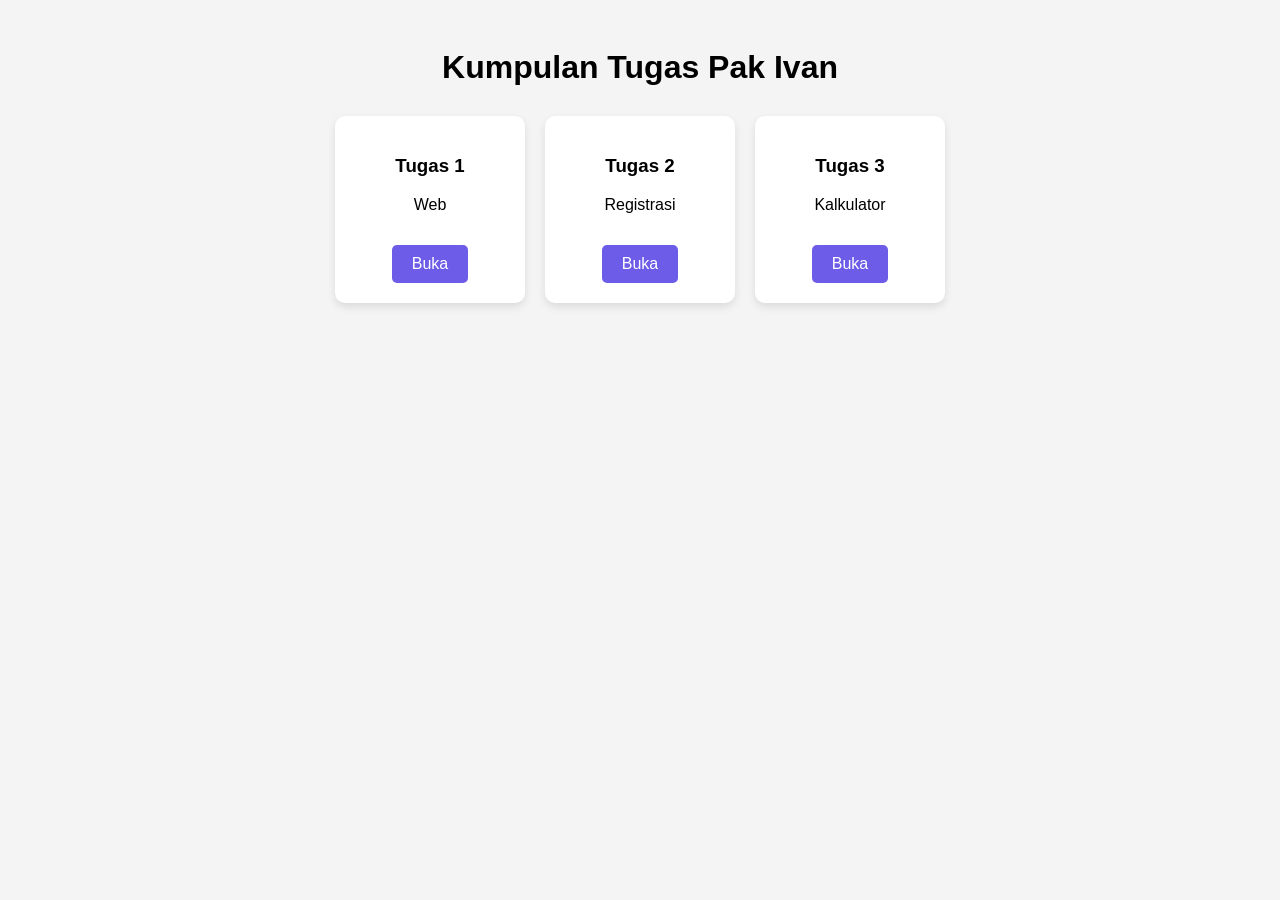
==== index.html @ 032f3973 "Add files via upload" ====
<!DOCTYPE html>
<html lang="id">
<head>
  <meta charset="UTF-8">
  <title>Kumpulan Tugas Tugas Pak Ivan</title>
  <style>
    body { font-family: Arial, sans-serif; background-color: #f4f4f4; text-align: center; padding: 20px; }
    .container { display: flex; justify-content: center; gap: 20px; margin-top: 30px; flex-wrap: wrap; }
    .card { background: white; padding: 20px; border-radius: 10px; width: 150px; box-shadow: 0 4px 8px rgba(0,0,0,0.1); }
    .btn { display: inline-block; margin-top: 15px; padding: 10px 20px; background: #6c5ce7; color: white; text-decoration: none; border-radius: 5px; }
  </style>
</head>
<body>

  <h1>Kumpulan Tugas Pak Ivan</h1>

  <div class="container">
    <div class="card">
      <h3>Tugas 1</h3>
      <p>Web</p>
      <a href="./tugas1/index.html" class="btn">Buka</a>
    </div>

    <div class="card">
      <h3>Tugas 2</h3>
      <p>Registrasi</p>
      <a href="./tugas2/index.html" class="btn">Buka</a>
    </div>

    <div class="card">
      <h3>Tugas 3</h3>
      <p>Kalkulator</p>
      <a href="./tugas3/index.html" class="btn">Buka</a>
    </div>
  </div>

</body>
</html>
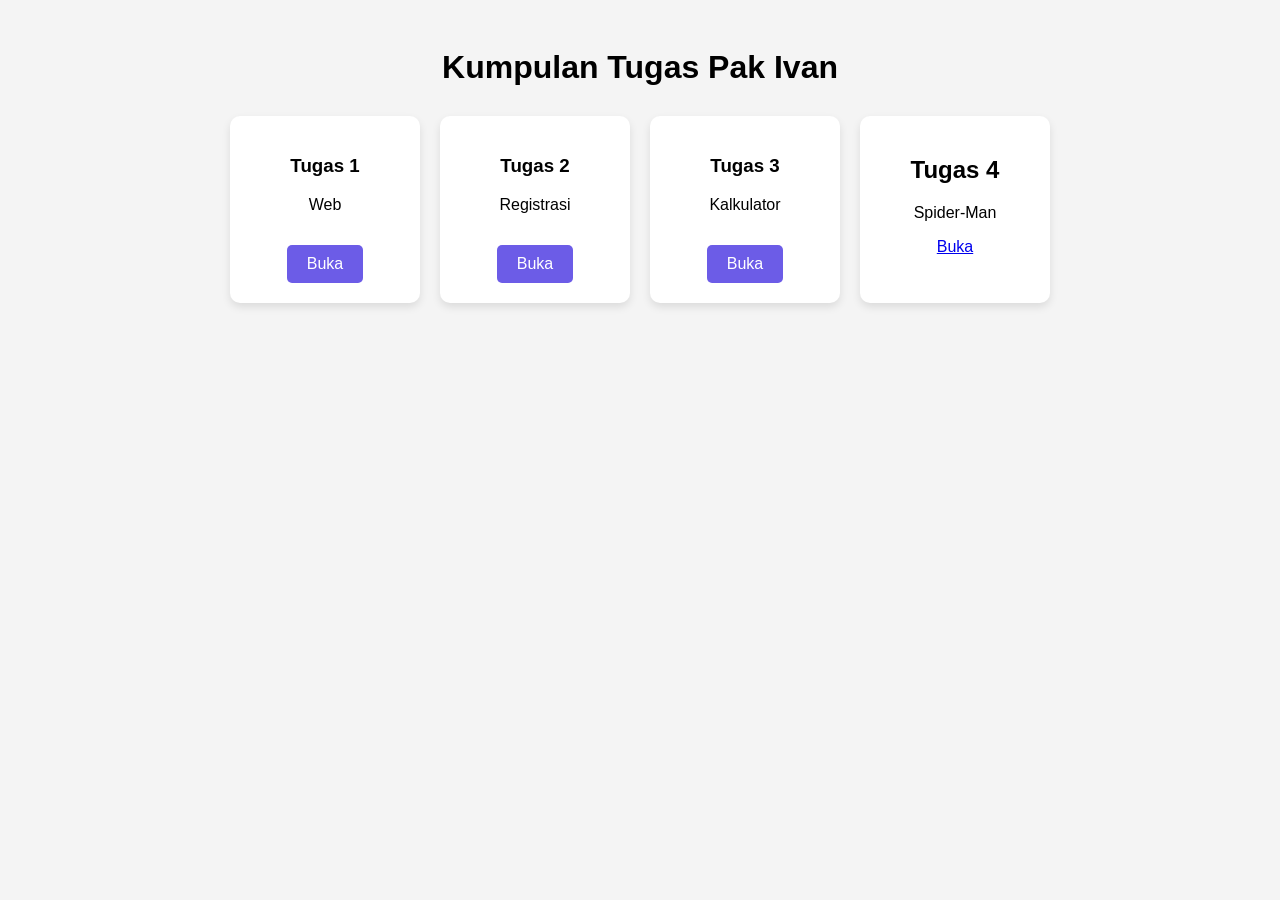
==== commit 31e8abc2: "Update index.html" ====
--- a/index.html
+++ b/index.html
@@ -24,15 +24,21 @@
     <div class="card">
       <h3>Tugas 2</h3>
       <p>Registrasi</p>
-      <a href="./tugas2/index.html" class="btn">Buka</a>
+      <a href="tugas-2.html" class="btn">Buka</a>
     </div>
 
     <div class="card">
       <h3>Tugas 3</h3>
       <p>Kalkulator</p>
-      <a href="./tugas3/index.html" class="btn">Buka</a>
+      <a href="tugas-3.html" class="btn">Buka</a>
+    </div>
+
+    <div class="card">
+    <h2>Tugas 4</h2>
+    <p>Spider-Man</p>
+    <a href="tugas-4.html">Buka</a>
     </div>
   </div>
 
 </body>
-</html>+</html>
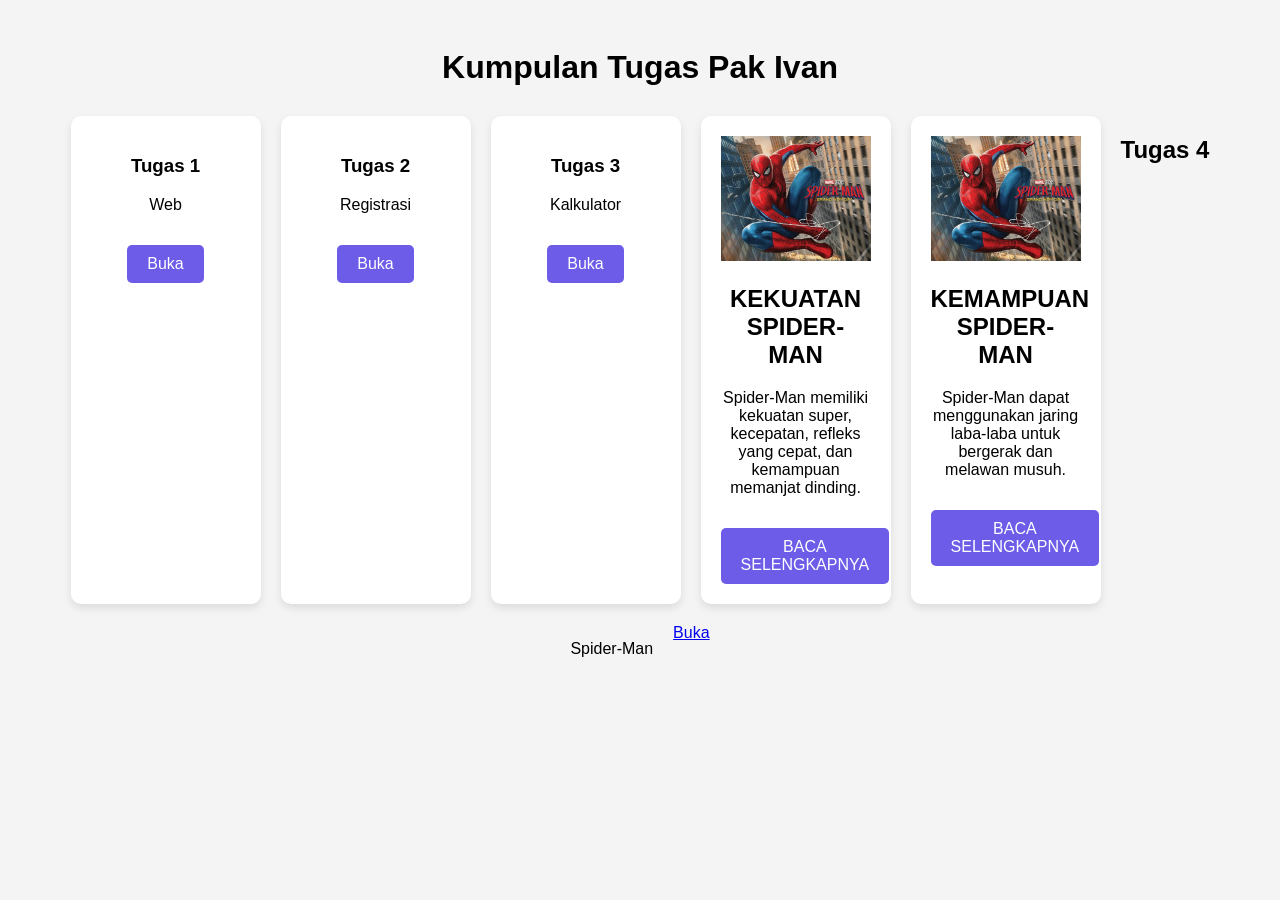
==== commit 2d3ef116: "Update index.html" ====
--- a/index.html
+++ b/index.html
@@ -34,6 +34,22 @@
     </div>
 
     <div class="card">
+    <img src="81lnO0RES0L._AC_UF1000,1000_QL80_.jpg" width="100%">
+
+    <h2>KEKUATAN SPIDER-MAN</h2>
+    <p>Spider-Man memiliki kekuatan super, kecepatan, refleks yang cepat, dan kemampuan memanjat dinding.</p>
+
+    <a href="#" class="btn">BACA SELENGKAPNYA</a>
+</div>
+
+<div class="card">
+    <img src="81lnO0RES0L._AC_UF1000,1000_QL80_.jpg" width="100%">
+
+    <h2>KEMAMPUAN SPIDER-MAN</h2>
+    <p>Spider-Man dapat menggunakan jaring laba-laba untuk bergerak dan melawan musuh.</p>
+
+    <a href="#" class="btn">BACA SELENGKAPNYA</a>
+</div>
     <h2>Tugas 4</h2>
     <p>Spider-Man</p>
     <a href="tugas-4.html">Buka</a>
